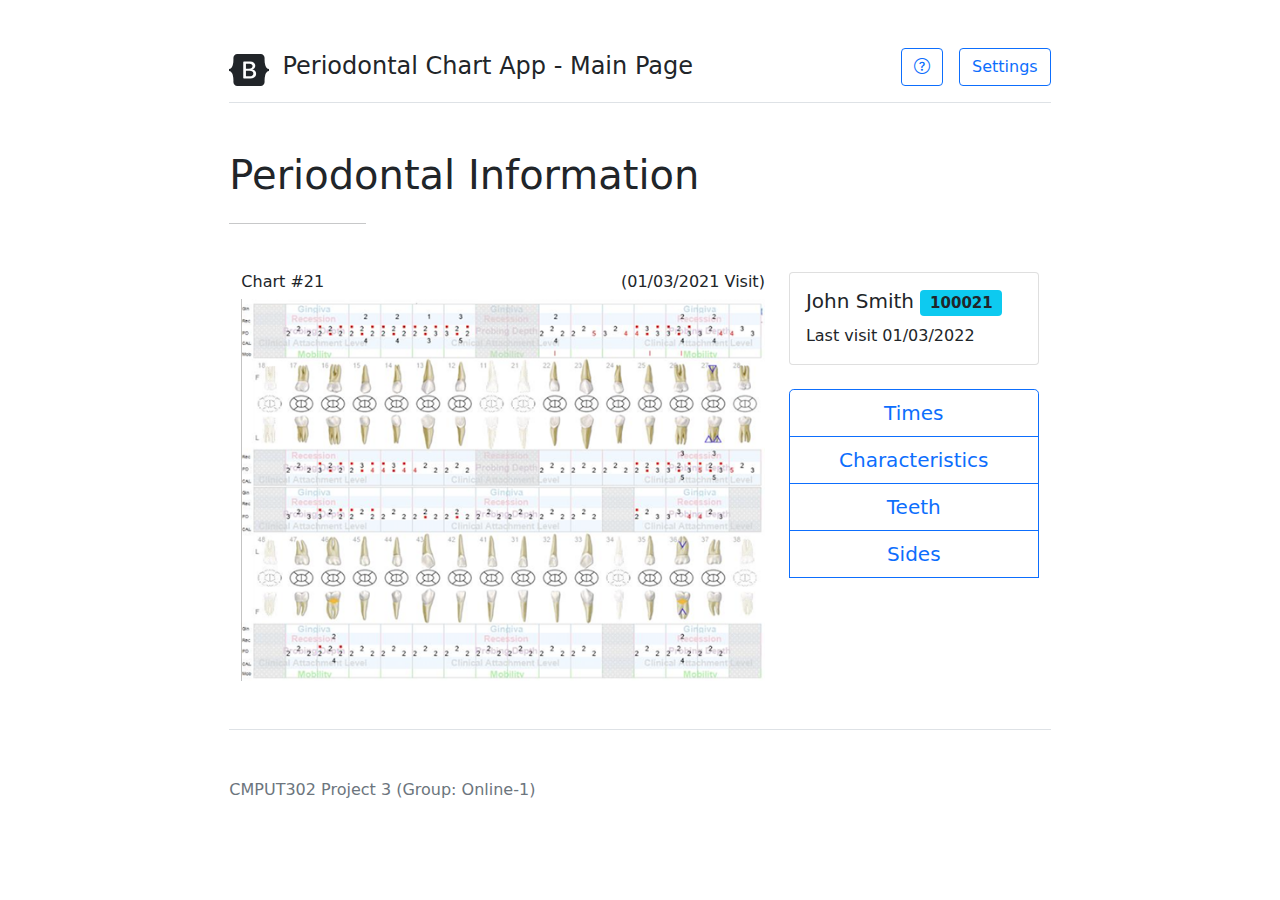
==== main_page.html @ c02acc92 "add main page html" ====
<!DOCTYPE html>
<html lang="en">
<head>
    <meta charset="utf-8"/>
    <meta name="viewport" content="width=device-width, initial-scale=1"/>
    <meta name="description" content=""/>
    <meta name="author" content=""/>
    <title>Periodontal Chart App</title>

    <!-- Bootstrap core CSS -->
    <link href="css/bootstrap.min.css" rel="stylesheet"/>
    <!-- Bootstrap Icons CSS -->
    <link
            rel="stylesheet"
            href="https://cdn.jsdelivr.net/npm/bootstrap-icons@1.8.1/font/bootstrap-icons.css"
    />

    <style>
        .bd-placeholder-img {
            font-size: 1.125rem;
            text-anchor: middle;
            -webkit-user-select: none;
            -moz-user-select: none;
            user-select: none;
        }

        @media (min-width: 768px) {
            .bd-placeholder-img-lg {
                font-size: 3.5rem;
            }
        }

        .icon-list {
            padding-left: 0;
            list-style: none;
        }

        .icon-list li {
            display: flex;
            align-items: flex-start;
            margin-bottom: 0.25rem;
        }

        .icon-list li::before {
            display: block;
            flex-shrink: 0;
            width: 1.5em;
            height: 1.5em;
            margin-right: 0.5rem;
            content: "";
            background: url("data:image/svg+xml,%3Csvg xmlns='http://www.w3.org/2000/svg' fill='%23212529' viewBox='0 0 16 16'%3E%3Cpath d='M8 0a8 8 0 1 1 0 16A8 8 0 0 1 8 0zM4.5 7.5a.5.5 0 0 0 0 1h5.793l-2.147 2.146a.5.5 0 0 0 .708.708l3-3a.5.5 0 0 0 0-.708l-3-3a.5.5 0 1 0-.708.708L10.293 7.5H4.5z'/%3E%3C/svg%3E") no-repeat center center / 100% auto;
        }
    </style>
</head>
<body>
<div class="col-lg-8 mx-auto p-3 py-md-5">
    <header class="align-items-center pb-3 mb-5 border-bottom">
        <a href="/" class="align-items-center text-dark text-decoration-none">
            <svg
                    xmlns="http://www.w3.org/2000/svg"
                    width="40"
                    height="32"
                    class="me-2"
                    viewBox="0 0 118 94"
                    role="img"
            >
                <title>Periodontal Chart App</title>
                <path
                        fill-rule="evenodd"
                        clip-rule="evenodd"
                        d="M24.509 0c-6.733 0-11.715 5.893-11.492 12.284.214 6.14-.064 14.092-2.066 20.577C8.943 39.365 5.547 43.485 0 44.014v5.972c5.547.529 8.943 4.649 10.951 11.153 2.002 6.485 2.28 14.437 2.066 20.577C12.794 88.106 17.776 94 24.51 94H93.5c6.733 0 11.714-5.893 11.491-12.284-.214-6.14.064-14.092 2.066-20.577 2.009-6.504 5.396-10.624 10.943-11.153v-5.972c-5.547-.529-8.934-4.649-10.943-11.153-2.002-6.484-2.28-14.437-2.066-20.577C105.214 5.894 100.233 0 93.5 0H24.508zM80 57.863C80 66.663 73.436 72 62.543 72H44a2 2 0 01-2-2V24a2 2 0 012-2h18.437c9.083 0 15.044 4.92 15.044 12.474 0 5.302-4.01 10.049-9.119 10.88v.277C75.317 46.394 80 51.21 80 57.863zM60.521 28.34H49.948v14.934h8.905c6.884 0 10.68-2.772 10.68-7.727 0-4.643-3.264-7.207-9.012-7.207zM49.948 49.2v16.458H60.91c7.167 0 10.964-2.876 10.964-8.281 0-5.406-3.903-8.178-11.425-8.178H49.948z"
                        fill="currentColor"
                ></path>
            </svg>
            <span class="fs-4">Periodontal Chart App - Main Page</span>
        </a>
        <a href="" class="btn btn-outline-primary float-end">Settings</a>
        <a href="" class="btn btn-outline-primary float-end mx-3"><i class="bi bi-question-circle"></i>
        </a>
    </header>

    <main>
        <div class="d-flex justify-content-between mb-3">
            <h1>Periodontal Information</h1>
        </div>
        <hr class="col-3 col-md-2 mb-5"/>

        <div class="container">
            <div class="row">
                <div class="col-8">
                    <div class="d-flex justify-content-between">
                        <h6>Chart #21</h6>
                        <h6>(01/03/2021 Visit)</h6>
                    </div>
                    <img src="./img/periodontalchart_crop.png" class="w-100" alt="chart">
                </div>


                <div class="col">
                    <div class="card">
                        <div class="card-body">
                            <h5 class="card-title">John Smith <span class="badge bg-info text-dark">100021</span>
                            </h5>
                            Last visit 01/03/2022
                        </div>
                    </div>
                    <br>
                    <div class="btn-group-vertical d-flex text-center">
                <a href="Time_Dual_View.html" class="btn btn-outline-primary float-end btn-lg btn-block">Times</a>
                <a href="" class="btn btn-outline-primary float-end btn-lg  btn-block">Characteristics</a>
                <a href="" class="btn btn-outline-primary float-end btn-lg btn-block">Teeth</a>
                <a href="" class="btn btn-outline-primary float-end btn-lg btn-block">Sides</a>


        <div class="modal fade" id="emailModal" tabindex="-1" aria-labelledby="ariaEmailModal" aria-hidden="true">
            <div class="modal-dialog">
                <div class="modal-content">
                    <div class="modal-header">
                        <h5 class="modal-title" id="emailModalLabel">Send report via email</h5>
                        <button type="button" class="btn-close" data-bs-dismiss="modal" aria-label="Close"></button>
                    </div>
                    <div class="modal-body">
                        <label for="staticEmail">Email</label>
                        <div class="input-group mb-3">
                            <input type="text" readonly class="form-control" id="staticEmail"
                                   value="smith@legitmail.com" aria-label="email" aria-describedby="button-addon1">
                            <button class="btn btn-outline-secondary" type="button" id="button-addon1"><i class="bi-pencil-square"></i></button>
                        </div>
                    </div>
                    <div class="modal-footer">
                        <button type="button" class="btn btn-secondary" data-bs-dismiss="modal" onclick="discardToast.show()">Close</button>
                        <button type="button" class="btn btn-primary" data-bs-dismiss="modal" onclick="sentToast.show()">Send</button>
                    </div>
                </div>
            </div>
        </div>

        <div class="toast-container position-absolute start-50 translate-middle-x">
            <div class="toast align-items-center text-white bg-success border-0" role="alert" aria-live="assertive" aria-atomic="true" id="toastSent">
                <div class="d-flex">
                    <div class="toast-body">
                        Email sent.
                    </div>
                    <button type="button" class="btn-close btn-close-white me-2 m-auto" data-bs-dismiss="toast" aria-label="Close"></button>
                </div>
            </div>
        </div>

        <div class="toast-container position-absolute start-50 translate-middle-x">
            <div class="toast align-items-center text-white bg-secondary border-0" role="alert" aria-live="assertive" aria-atomic="true" id="toastDiscard">
                <div class="d-flex">
                    <div class="toast-body">
                        Email draft discarded.
                    </div>
                    <button type="button" class="btn-close btn-close-white me-2 m-auto" data-bs-dismiss="toast" aria-label="Close"></button>
                </div>
            </div>
        </div>

    </main>
    <footer class="pt-5 my-5 text-muted border-top">
        CMPUT302 Project 3 (Group: Online-1)
    </footer>
</div>

<script src="https://cdn.jsdelivr.net/npm/bootstrap@5.0.2/dist/js/bootstrap.bundle.min.js"
        integrity="sha384-MrcW6ZMFYlzcLA8Nl+NtUVF0sA7MsXsP1UyJoMp4YLEuNSfAP+JcXn/tWtIaxVXM"
        crossorigin="anonymous"></script>
<script>
    var sentToast;
    var discardToast;
    document.addEventListener("DOMContentLoaded", function(event) {
        var sentToastEl = document.getElementById('toastSent');
        sentToast = new bootstrap.Toast(sentToastEl);
        var discardToastEl = document.getElementById('toastDiscard');
        discardToast = new bootstrap.Toast(discardToastEl);
    })
</script>
</body>
</html>
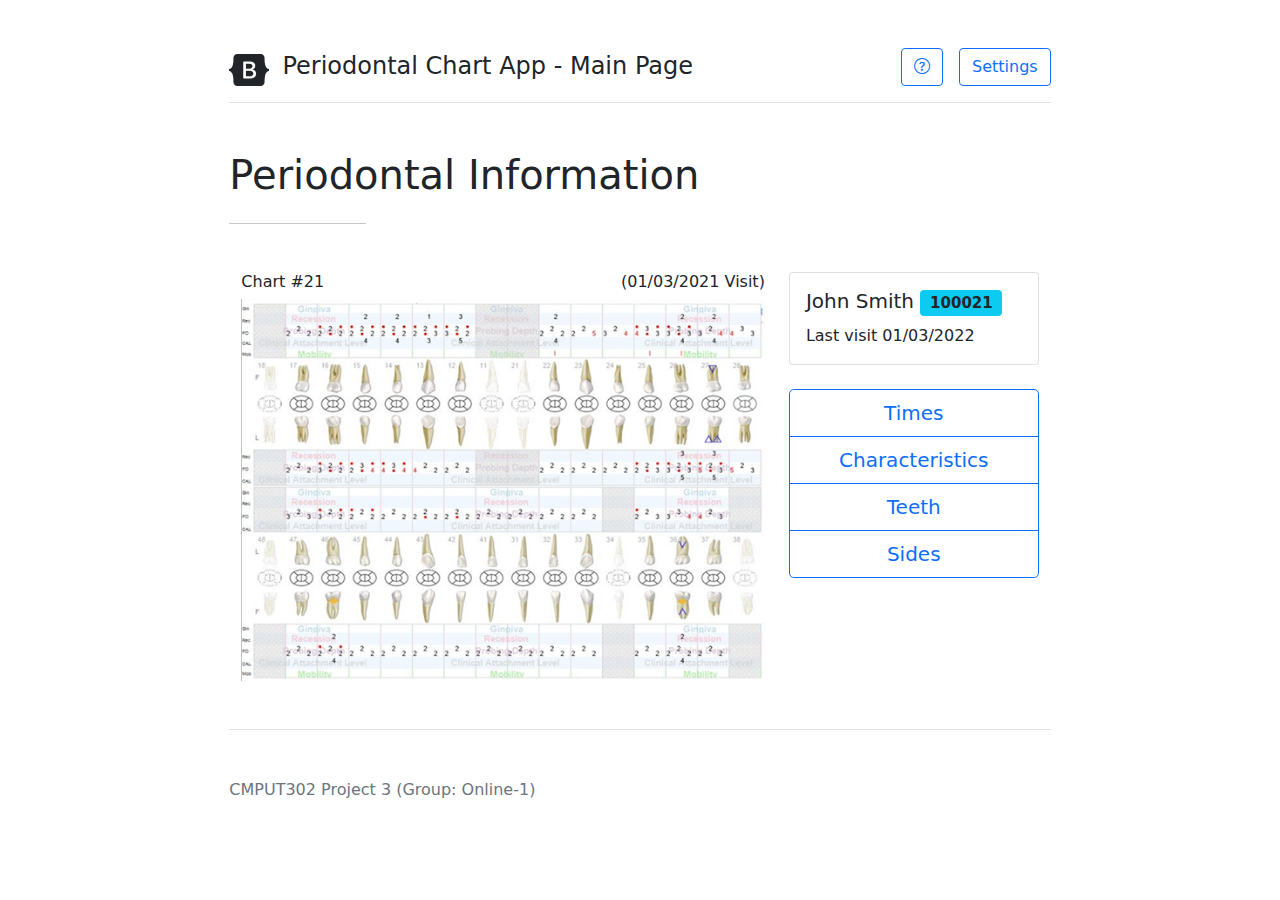
==== commit 778f7a23: "add side.html" ====
--- a/main_page.html
+++ b/main_page.html
@@ -106,56 +106,10 @@
                     </div>
                     <br>
                     <div class="btn-group-vertical d-flex text-center">
-                <a href="Time_Dual_View.html" class="btn btn-outline-primary float-end btn-lg btn-block">Times</a>
-                <a href="" class="btn btn-outline-primary float-end btn-lg  btn-block">Characteristics</a>
-                <a href="" class="btn btn-outline-primary float-end btn-lg btn-block">Teeth</a>
-                <a href="" class="btn btn-outline-primary float-end btn-lg btn-block">Sides</a>
-
-
-        <div class="modal fade" id="emailModal" tabindex="-1" aria-labelledby="ariaEmailModal" aria-hidden="true">
-            <div class="modal-dialog">
-                <div class="modal-content">
-                    <div class="modal-header">
-                        <h5 class="modal-title" id="emailModalLabel">Send report via email</h5>
-                        <button type="button" class="btn-close" data-bs-dismiss="modal" aria-label="Close"></button>
-                    </div>
-                    <div class="modal-body">
-                        <label for="staticEmail">Email</label>
-                        <div class="input-group mb-3">
-                            <input type="text" readonly class="form-control" id="staticEmail"
-                                   value="smith@legitmail.com" aria-label="email" aria-describedby="button-addon1">
-                            <button class="btn btn-outline-secondary" type="button" id="button-addon1"><i class="bi-pencil-square"></i></button>
-                        </div>
-                    </div>
-                    <div class="modal-footer">
-                        <button type="button" class="btn btn-secondary" data-bs-dismiss="modal" onclick="discardToast.show()">Close</button>
-                        <button type="button" class="btn btn-primary" data-bs-dismiss="modal" onclick="sentToast.show()">Send</button>
-                    </div>
-                </div>
-            </div>
-        </div>
-
-        <div class="toast-container position-absolute start-50 translate-middle-x">
-            <div class="toast align-items-center text-white bg-success border-0" role="alert" aria-live="assertive" aria-atomic="true" id="toastSent">
-                <div class="d-flex">
-                    <div class="toast-body">
-                        Email sent.
-                    </div>
-                    <button type="button" class="btn-close btn-close-white me-2 m-auto" data-bs-dismiss="toast" aria-label="Close"></button>
-                </div>
-            </div>
-        </div>
-
-        <div class="toast-container position-absolute start-50 translate-middle-x">
-            <div class="toast align-items-center text-white bg-secondary border-0" role="alert" aria-live="assertive" aria-atomic="true" id="toastDiscard">
-                <div class="d-flex">
-                    <div class="toast-body">
-                        Email draft discarded.
-                    </div>
-                    <button type="button" class="btn-close btn-close-white me-2 m-auto" data-bs-dismiss="toast" aria-label="Close"></button>
-                </div>
-            </div>
-        </div>
+                <a href="time_dual_view.html" class="btn btn-outline-primary float-end btn-lg btn-block">Times</a>
+                <a href="characteristics.html" class="btn btn-outline-primary float-end btn-lg  btn-block">Characteristics</a>
+                <a href="teeth.html" class="btn btn-outline-primary float-end btn-lg btn-block">Teeth</a>
+                <a href="sides.html" class="btn btn-outline-primary float-end btn-lg btn-block">Sides</a>
 
     </main>
     <footer class="pt-5 my-5 text-muted border-top">
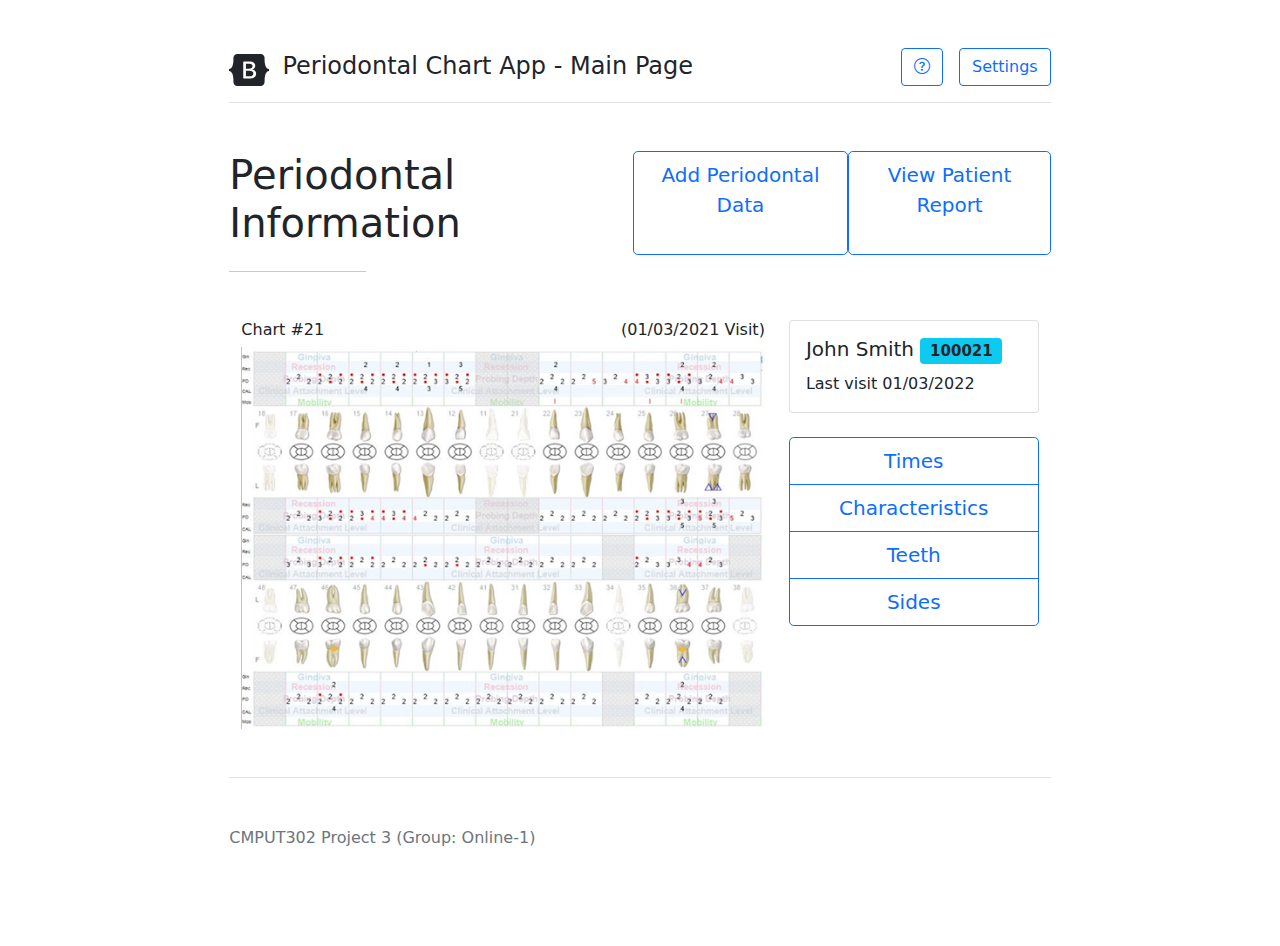
==== commit 7e8e7099: "add buttons on main page that link to add chart and report page" ====
--- a/main_page.html
+++ b/main_page.html
@@ -82,7 +82,10 @@
     <main>
         <div class="d-flex justify-content-between mb-3">
             <h1>Periodontal Information</h1>
+        <a href="add_chart.html" class="btn btn-outline-primary btn-lg">Add Periodontal Data</a>
+        <a href="report.html" class="btn btn-outline-primary btn-lg">View Patient Report</a>
         </div>
+        
         <hr class="col-3 col-md-2 mb-5"/>
 
         <div class="container">
